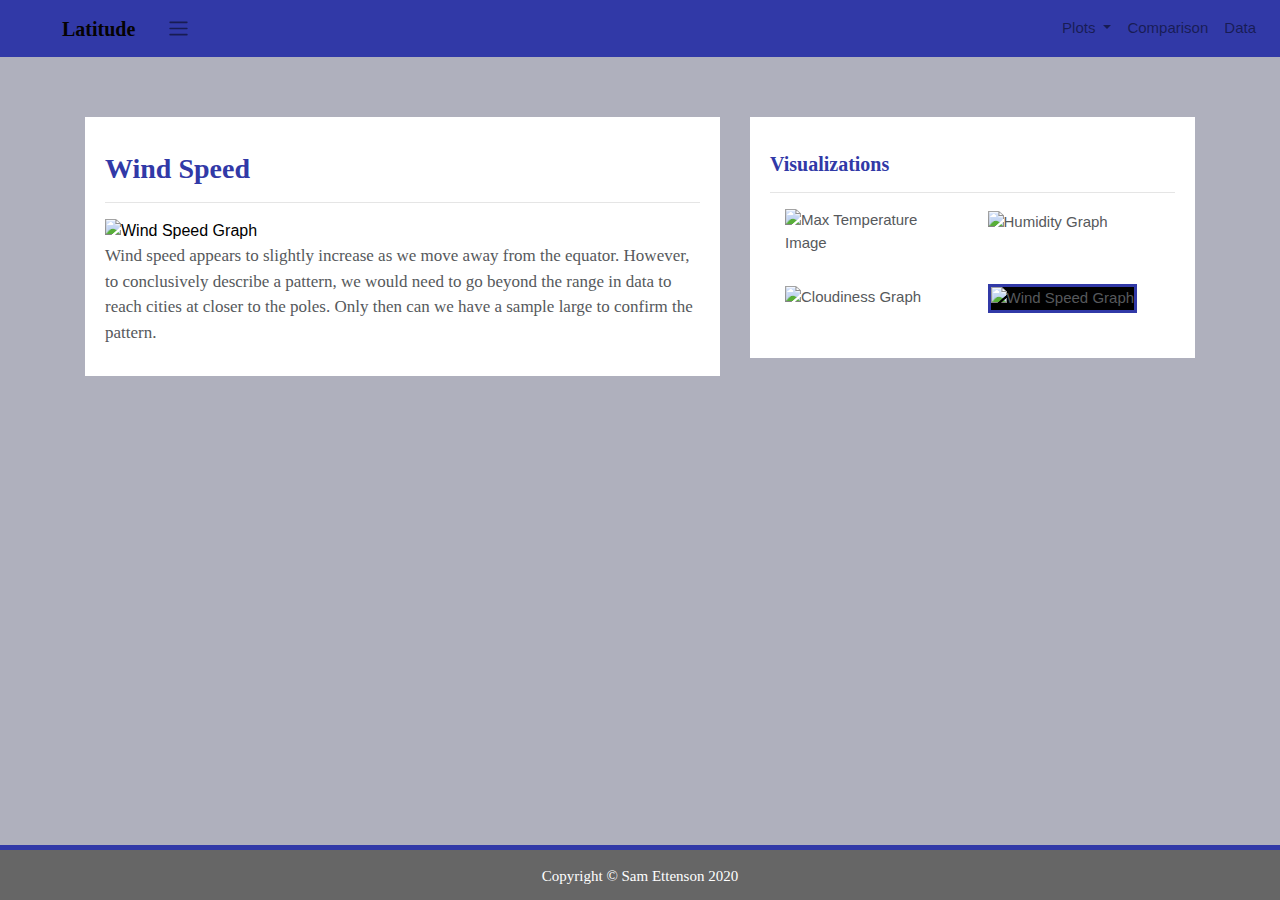
==== wind_speed.html @ 97e3fca6 "Add files via upload" ====
<!DOCTYPE html>
<html lang="en-us">

<head>
  <meta charset="utf-8" />
  <title>Web Visualization Dashboard</title>
  <link rel="stylesheet" href="https://maxcdn.bootstrapcdn.com/bootstrap/4.0.0/css/bootstrap.min.css" integrity="sha384-Gn5384xqQ1aoWXA+058RXPxPg6fy4IWvTNh0E263XmFcJlSAwiGgFAW/dAiS6JXm" crossorigin="anonymous">
  <link rel="stylesheet" type="text/css" href="style.css">
</head>

<body>
  <div class="navigation">
    <nav class="navbar navbar-expand-lg navbar-light">
      <a class="navbar-brand" href="index.html">Latitude</a>
        <span class="navbar-toggler-icon"></span>
        </button>
      <div class="collapse navbar-collapse" id="navbarNavDropdown">
        <ul class="navbar-nav ml-auto">
          <li class="nav-item dropdown">
            <a class="nav-link dropdown-toggle" href="#" id="navbarNavDropdown" data-toggle="dropdown" aria-haspopup="true" aria-expanded="false"> Plots
            </a>
            <div class="dropdown-menu" aria-labelledby="navbarNavDropdown">
              <a class="dropdown-item" href="max_temperature.html">Max Temperature</a>
              <a class="dropdown-item" href="humidity.html">Humidity</a>
              <a class="dropdown-item" href="cloudiness.html">Cloudiness</a>
              <a class="dropdown-item" href="wind_speed.html">Wind Speed</a>
            </div>
          </li>
          <li class="nav-item">
            <a class="nav-link" href="comparison.html">Comparison</a>
          </li>
          <li class="nav-item">
            <a class="nav-link" href="weather_data.html">Data</a>
          </li>

        </ul>
      </div>
    </nav>
  </div>

  <div class="container">
    <div class="row">
      <div class="col-lg-7 col-md-12">
        <!-- Left box  -->
        <div class="box">
          <h3 class="title">Wind Speed</h3>
          <hr>
          <img src="Wind_Speed_Graph.png" alt="Wind Speed Graph">
          <p>Wind speed appears to slightly increase as we move away from the equator. However, to conclusively
            describe a pattern, we would need to go beyond the range in data to reach cities at closer to the poles.
            Only then can we have a sample large to confirm the pattern.</p>
        </div>
      </div>
      <div class="col-lg-5 col-md-12">
        <!-- Right Box -->
        <div class="box">
          <h5 class="title">Visualizations</h5>
          <hr>
          <div class="container">
            <div class="row" style="padding-bottom: 30px;">
              <div class="col-6">
                <a href="max_temperature.html">
                  <img class="panel" src="Max_Temp_Graph.png" alt="Max Temperature Image">
                </a>
              </div>
              <div class="col-6">
                <a href="humidity.html">
                  <img class="panel" src="Humidity_Graph.png" alt="Humidity Graph">
                </a>
              </div>
            </div>
            <div class="row" style="padding-bottom: 30px;">
              <div class="col-6">
                <a href="cloudiness.html">
                  <img class="panel" src="Cloudiness_Graph.png" alt="Cloudiness Graph">
                </a>
              </div>
              <div class="col-6">
                <a href="wind_speed.html">
                  <img class="panel active" src="Wind_Speed_Graph.png" alt="Wind Speed Graph">
                </a>
              </div>
            </div>
          </div>
        </div>
      </div>
    </div>
  </div>

  <footer>
    <div class="footer">Copyright &copy; Sam Ettenson 2020</div>
  </footer>

  <script src="https://code.jquery.com/jquery-3.2.1.slim.min.js" integrity="sha384-KJ3o2DKtIkvYIK3UENzmM7KCkRr/rE9/Qpg6aAZGJwFDMVNA/GpGFF93hXpG5KkN" crossorigin="anonymous"></script>
  <script src="https://cdnjs.cloudflare.com/ajax/libs/popper.js/1.12.9/umd/popper.min.js" integrity="sha384-ApNbgh9B+Y1QKtv3Rn7W3mgPxhU9K/ScQsAP7hUibX39j7fakFPskvXusvfa0b4Q" crossorigin="anonymous"></script>
  <script src="https://maxcdn.bootstrapcdn.com/bootstrap/4.0.0/js/bootstrap.min.js" integrity="sha384-JZR6Spejh4U02d8jOt6vLEHfe/JQGiRRSQQxSfFWpi1MquVdAyjUar5+76PVCmYl" crossorigin="anonymous"></script>
</body>

</html>
---- style.css ----
.navbar{
    max-height: 57px; 
    background-color:rgb(49, 57, 167); 
    font-size: 15px; 
}
.navigation .navbar-brand{
    color: rgb(5, 3, 3); 
    margin-left: 30px; 
    padding: inherit; 
    font-weight: bold; 
    font-family: 'Times New Roman', Times, serif;
}
.active, .dropdown-menu .dropdown-item:active{
    background-color:black; 
}
.active, .dropdown-menu .dropdown-itema:hover{
    background-color:black; 
}
.dropdown-item{
    color: rgb(86, 89, 92); 
}
.dropdown .dropdown-menu .dropdown-item:active{
    background-color: white; 
}
.dropdown .dropdown-menu .dropdown-item:hover{
    background-color: white; 
}
a{
    color: rgb(86, 89, 92);
    font-size: 15px; 
}
.nav-link:hover{
    background-color: rgb(255, 255, 255);
   }

.navbar-brand:hover{
color: rgb(175, 175, 175);
}
body{
    background-color: rgb(175, 176, 189); 
}
img{
    width:100%;
    height:100%;
}
.active, .panel:hover{
    border-color: rgb(49, 57, 167);
    border-style: solid;  
}
.vizualization{
    width:50%;
    height:50%;
}
.title{
    color: rgb(49, 57, 167);  
    font-family: Georgia, 'Times New Roman', Times, serif;
    font-weight: bolder; 
    padding-top: 25px; 
}
p{
 color: rgb(86, 89, 92);
 font-family: 'Times New Roman', Times, serif;
 font-size: 17px; 
}
.box {
    margin-top: 60px; 
    margin-bottom: 62px; 
    padding: 10px 20px 15px; 
    color:black;
    background-color: white; 
}
.table{
    font-size: 15px; 
    border-top-color: black; 
}
footer{
background-color: #666666; 
border-top-style: solid; 
border-top-width: 5px; 
border-top-color: rgb(49, 57, 167);
color: white; 
min-height: 55px; 
font-family: 'Times New Roman', Times, serif;
font-size: 15px; 
text-align: center; 
position: fixed;
left: 0;
bottom: 0;
width: 100%;
padding-top: 15px; 
}

@media(max-width: 992px){
.navbar-expand-lg{
background-color: rgb(11, 22, 173);
}
.navbar{
    max-height: none; 
    padding: inherit;
}
.navbar div{
    margin: inherit; 
    background-color: white;  
}
.navbar-brand{
    padding: 10px; 
}

button{
    margin-right: 30px; 
}
button:focus{
    outline: 1px dotted;
    outline: 5px auto -webkit-focusring-color;
    }
}
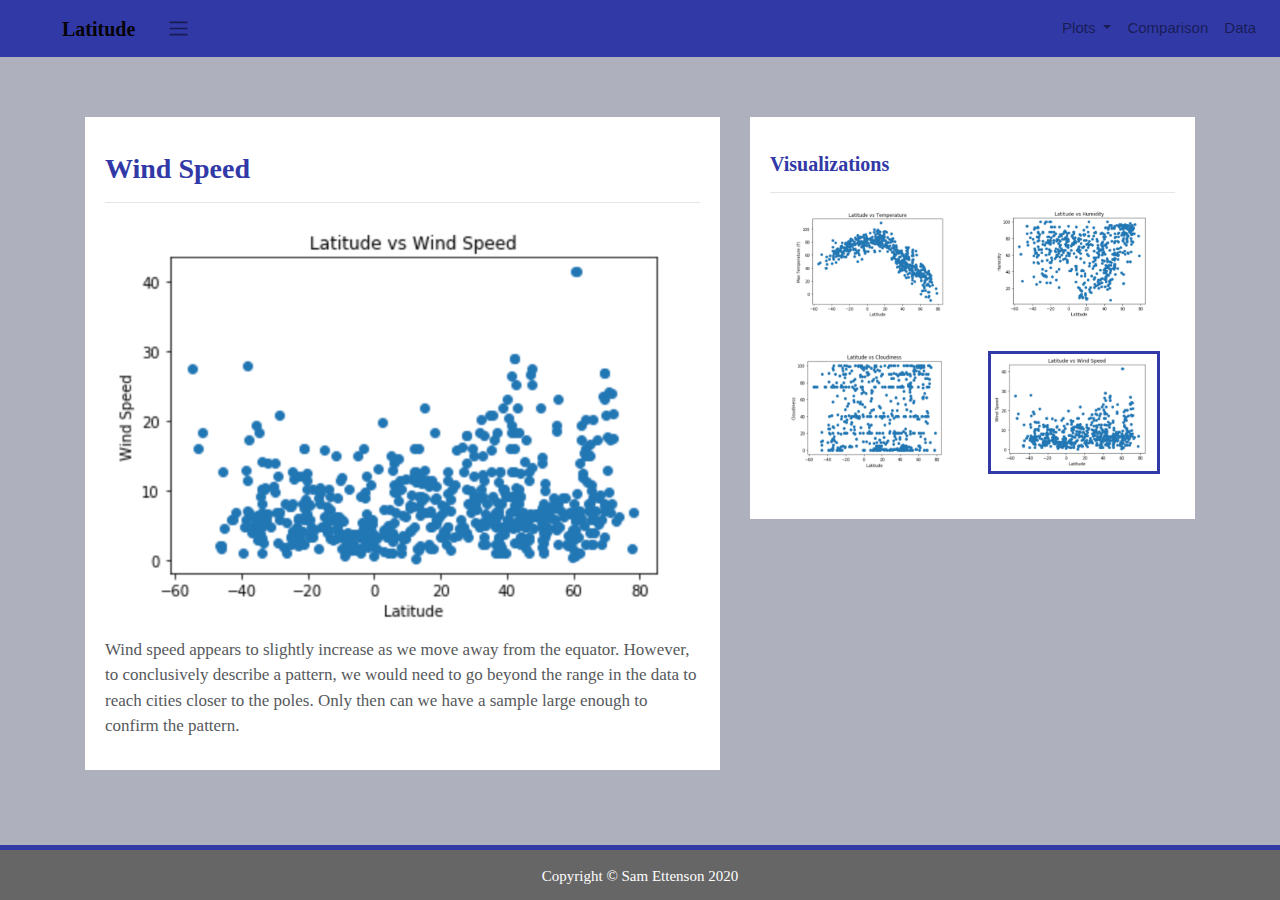
==== commit cb35b179: "Add files via upload" ====
--- a/wind_speed.html
+++ b/wind_speed.html
@@ -47,8 +47,8 @@
           <hr>
           <img src="Wind_Speed_Graph.png" alt="Wind Speed Graph">
           <p>Wind speed appears to slightly increase as we move away from the equator. However, to conclusively
-            describe a pattern, we would need to go beyond the range in data to reach cities at closer to the poles.
-            Only then can we have a sample large to confirm the pattern.</p>
+            describe a pattern, we would need to go beyond the range in the data to reach cities closer to the poles.
+            Only then can we have a sample large enough to confirm the pattern.</p>
         </div>
       </div>
       <div class="col-lg-5 col-md-12">
